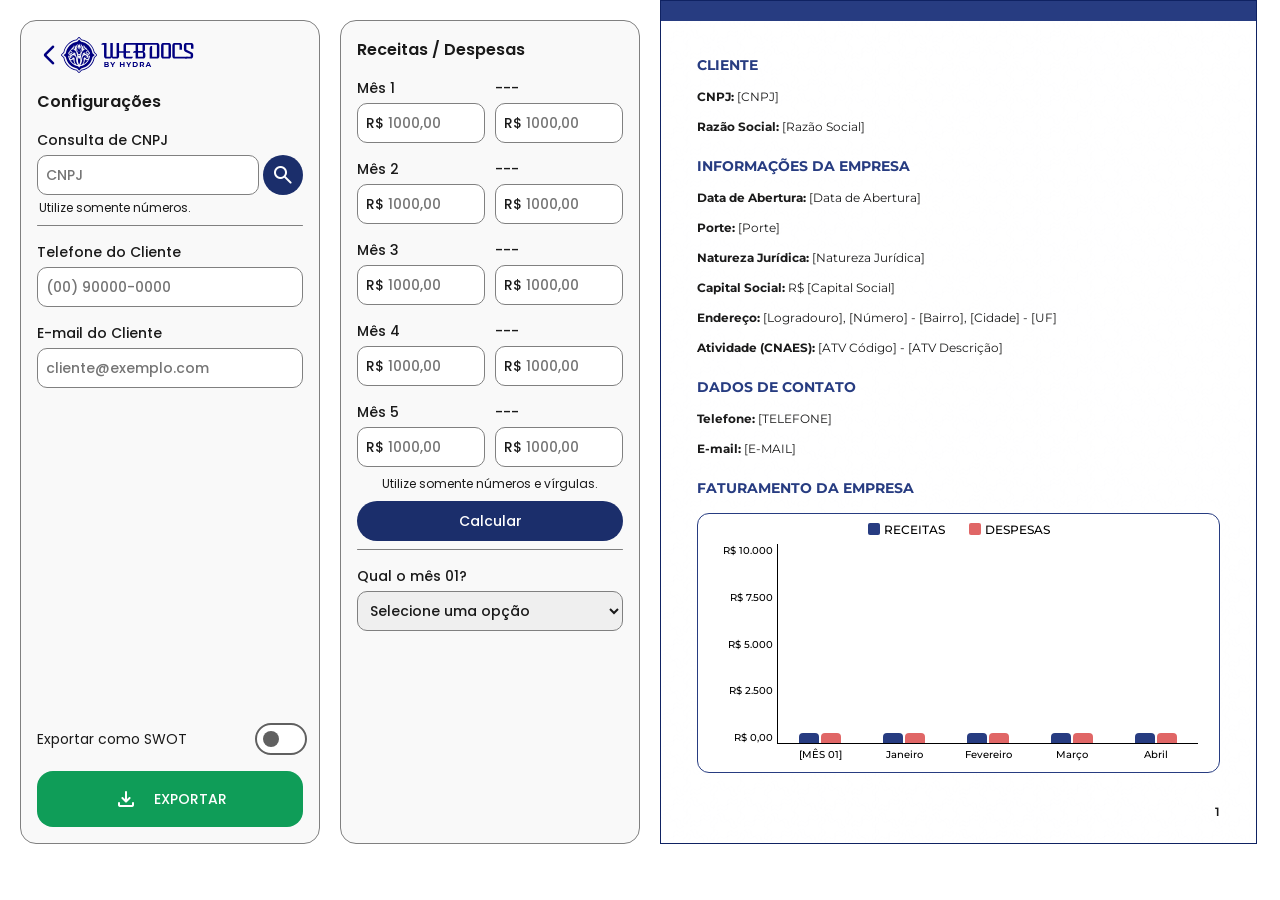
==== documento/eve/index.html @ 9deba3e3 "Initial commit" ====
<!DOCTYPE html>
<html>

<head>
    <meta charset="UTF-8">
    <meta name="viewport" content="width=device-width, initial-scale=1.0">
    <title>Assessoria - EVE</title>
    <link rel="icon" href="../../favicon.png">
    <link rel="stylesheet" href="../../estilos/config.css">
    <link rel="stylesheet" href="../../estilos/documento.css">
    <link rel="stylesheet" href="../../estilos/grafico.css">
    <link rel="stylesheet" href="../../estilos/exportar.css">
    <link rel="stylesheet" href="https://fonts.googleapis.com/css2?family=Material+Symbols+Rounded:opsz,wght,FILL,GRAD@24,400,0,0" />
</head>

<body>
    <div id="eve"></div>
    <div id="config">
        <header>
            <a href="../../">
                <span class="material-symbols-rounded" style="color: var(--hydra-royal);">arrow_back_ios_new</span>
                <img src="../../recursos/hydra/logo.svg" alt="LogoHydra" style="height: 36px;">
            </a>
        </header>
        <h1>Configurações</h1>
        <div class="item">
            <label for="i-cnpj">Consulta de CNPJ</label>
            <div id="pesquisar">
                <input type="text" placeholder="CNPJ" id="i-cnpj">
                <button class="fill" id="consultar">
                    <span class="material-symbols-rounded">search</span>
                </button>
            </div>
            <p class="info">Utilize somente números.</p>
            <iframe id="iframe"></iframe>
        </div>
        <div class="item" id="verificacao">
            <label for="i-code">Verificação da Consulta</label>
            <textarea placeholder="Copie o código exibido no campo preto e cole-o aqui." id="i-code"></textarea>
            <button class="outline com-icone" id="verificar">
                <span class="material-symbols-rounded">frame_inspect</span>
                <span>Verificar Dados</span>
            </button>
        </div>
        <div class="item" id="resultado">
            <label>Dados Verificados</label>
            <p>
                CNPJ: <span id="resultado-cnpj"></span>
                <br>
                Razão Social: <span id="resultado-rs"></span>
            </p>
            <button class="fill com-icone" id="preencher">
                <span class="material-symbols-rounded">edit_document</span>
                <span>Preencher Documento</span>
            </button>
        </div>
        <div class="divisoria"></div>
        <div class="item">
            <label for="i-telefone">Telefone do Cliente</label>
            <input type="tel" placeholder="(00) 90000-0000" id="i-telefone">
        </div>
        <div class="item">
            <label for="i-email">E-mail do Cliente</label>
            <input type="email" placeholder="cliente@exemplo.com" id="i-email">
        </div>
        <div id="exportar-swot">
            <span>Exportar como SWOT</span>
            <label class="material-switch">
                <input id="swot-switch" type="checkbox" class="switch-principal">
                <span class="material-slider round"></span>
            </label>
        </div>
        <button id="exportar">
            <span class="material-symbols-rounded">download</span>
            <span>EXPORTAR</span>
        </button>
    </div> 
    <div id="config2">
        <h1>Receitas / Despesas</h1>
        <div class="item-duplo">
            <div class="item">
                <label for="i-receita1">Mês 1</label>
                <span id="simbolo-real">R$</span>
                <input type="text" placeholder="1000,00" class="dinheiro" id="i-receita1">
            </div>
            <div class="item">
                <label for="i-despesa1">---</label>
                <span id="simbolo-real">R$</span>
                <input type="text" placeholder="1000,00" class="dinheiro" id="i-despesa1">
            </div>
            <div class="item">
                <label for="i-receita2">Mês 2</label>
                <span id="simbolo-real">R$</span>
                <input type="text" placeholder="1000,00" class="dinheiro" id="i-receita2">
            </div>
            <div class="item">
                <label for="i-despesa2">---</label>
                <span id="simbolo-real">R$</span>
                <input type="text" placeholder="1000,00" class="dinheiro" id="i-despesa2">
            </div>
            <div class="item">
                <label for="i-receita3">Mês 3</label>
                <span id="simbolo-real">R$</span>
                <input type="text" placeholder="1000,00" class="dinheiro" id="i-receita3">
            </div>
            <div class="item">
                <label for="i-despesa3">---</label>
                <span id="simbolo-real">R$</span>
                <input type="text" placeholder="1000,00" class="dinheiro" id="i-despesa3">
            </div>
            <div class="item">
                <label for="i-receita4">Mês 4</label>
                <span id="simbolo-real">R$</span>
                <input type="text" placeholder="1000,00" class="dinheiro" id="i-receita4">
            </div>
            <div class="item">
                <label for="i-despesa4">---</label>
                <span id="simbolo-real">R$</span>
                <input type="text" placeholder="1000,00" class="dinheiro" id="i-despesa4">
            </div>
            <div class="item">
                <label for="i-receita5">Mês 5</label>
                <span id="simbolo-real">R$</span>
                <input type="text" placeholder="1000,00" class="dinheiro" id="i-receita5">
            </div>
            <div class="item">
                <label for="i-despesa5">---</label>
                <span id="simbolo-real">R$</span>
                <input type="text" placeholder="1000,00" class="dinheiro" id="i-despesa5">
            </div>
        </div>
        <p class="info" style="margin-top: 8px; margin-left: 0px; text-align: center;">Utilize somente números e vírgulas.</p>
        <div class="item" style="margin-top: 8px;">
            <button class="fill" id="calcular">
                <span>Calcular</span>
            </button>
        </div>
        <div class="divisoria" id="calculo-div"></div>
        <div class="item" id="calculos-resultados">
            <label>Resultados</label>
            <p>
                Receita Total (Anual): <span>R$ <span id="receita-anual">[RECEITA ANUAL]</span></span>
                <br>
                Despesa Total (Anual): <span>R$ <span id="despesa-anual">[DESPESA ANUAL]</span></span>
                <br>
                Lucro Anual Estimado: <span>R$ <span id="lucro-anual">[LUCRO ANUAL]</span></span>
                <br>
                VPL: <span>R$ <span id="calculo-vpl">[VPL]</span></span>
            </p>
            <button class="fill com-icone" id="gerar-grafico">
                <span class="material-symbols-rounded">add_chart</span>
                <span>Gerar Gráfico</span>
            </button>
        </div>
        <div class="divisoria" id="calculo-div"></div>
        <div class="item">
            <label for="select-mes">Qual o mês 01?</label>
            <select id="select-mes">
                <option value="[MÊS 01]" disabled selected>Selecione uma opção</option>
                <option value="Janeiro">Janeiro</option>
                <option value="Fevereiro">Fevereiro</option>
                <option value="Março">Março</option>
                <option value="Abril">Abril</option>
                <option value="Maio">Maio</option>
                <option value="Junho">Junho</option>
                <option value="Julho">Julho</option>
                <option value="Agosto">Agosto</option>
                <option value="Setembro">Setembro</option>
                <option value="Outubro">Outubro</option>
                <option value="Novembro">Novembro</option>
                <option value="Dezembro">Dezembro</option>
            </select>
        </div>
    </div>
    
    <div id="documento">
        <div class="pagina" id="capa">
            <header>
                <img src="../../recursos/documentos/logo-assessoria.svg" alt="LogoAssessoria">
                <div id="assessoria-nome">
                    <h1>GARRA</h1>
                    <h2>ASSESSORIA</h2>
                </div>
            </header>
            <h3 id="titulo-documento">ESTUDO DE<br>VIABILIDADE<br>ECONÔMICA</h3>
            <footer>EMITIDO EM <span id="dia">[dd]</span> DE <span id="mes">[mm]</span> DE <span id="ano1">[aaaa]</span></footer>
        </div>
        <div class="pagina" id="pagina1">
            <header></header>
            <div class="pagina-conteudo">
                <section>
                    <h1>CLIENTE</h1>
                    <p>CNPJ: <span id="cnpj">[CNPJ]</span></p>
                    <p>Razão Social: <span id="razaosocial">[Razão Social]</span></p>
                </section>
                <section>
                    <h1>INFORMAÇÕES DA EMPRESA</h1>
                    <p>Data de Abertura: <span id="abertura">[Data de Abertura]</span></p>
                    <p>Porte: <span id="porte">[Porte]</span></p>
                    <p>Natureza Jurídica: <span id="naturezajuridica">[Natureza Jurídica]</span></p>
                    <p>Capital Social: <span>R$ <span id="capitalsocial">[Capital Social]</span></span></p>
                    <p>Endereço: <span><span id="logradouro">[Logradouro]</span>, <span id="numero">[Número]</span> - <span id="bairro">[Bairro]</span>, <span id="cidade">[Cidade]</span> - <span id="estado">[UF]</span></span></p>
                    <p>Atividade (CNAES): <span><span id="atv-code">[ATV Código]</span> - <span id="atv-descricao">[ATV Descrição]</span></span></p>
                </section>
                <section>
                    <h1>DADOS DE CONTATO</h1>
                    <p>Telefone: <span id="telefone">[TELEFONE]</span></p>
                    <p>E-mail: <span id="email">[E-MAIL]</span></p>
                </section>
                <section>
                    <h1>FATURAMENTO DA EMPRESA</h1>
                    <div id="grafico">
                        <div id="grafico-header">
                            <div class="header-legenda">
                                <div class="bloco-receita"></div>
                                <div class="legenda">RECEITAS</div>
                            </div>
                            <div class="header-legenda">
                                <div class="bloco-despesa"></div>
                                <div class="legenda">DESPESAS</div>
                            </div>
                        </div>
                        <div id="grafico-colunas">
                            <div id="grafico-valores">
                                <div class="gfc-valor" id="gfc-1">R$ 10.000</div>
                                <div class="gfc-valor" id="gfc-2">R$ 7.500</div>
                                <div class="gfc-valor" id="gfc-3">R$ 5.000</div>
                                <div class="gfc-valor" id="gfc-4">R$ 2.500</div>
                                <div class="gfc-valor">R$ 0,00</div>
                            </div>
                            <div class="gfc-coluna" id="coluna-mes1">
                                <div class="coluna-receita" id="receita1"></div>
                                <div class="coluna-despesa" id="despesa1"></div>
                            </div>
                            <div class="gfc-coluna" id="coluna-mes2">
                                <div class="coluna-receita" id="receita2"></div>
                                <div class="coluna-despesa" id="despesa2"></div>
                            </div>
                            <div class="gfc-coluna" id="coluna-mes3">
                                <div class="coluna-receita" id="receita3"></div>
                                <div class="coluna-despesa" id="despesa3"></div>
                            </div>
                            <div class="gfc-coluna" id="coluna-mes4">
                                <div class="coluna-receita" id="receita4"></div>
                                <div class="coluna-despesa" id="despesa4"></div>
                            </div>
                            <div class="gfc-coluna" id="coluna-mes5">
                                <div class="coluna-receita" id="receita5"></div>
                                <div class="coluna-despesa" id="despesa5"></div>
                            </div>
                        </div>
                        <div id="grafico-footer">
                            <div class="gfc-footer"></div>
                            <div class="gfc-footer" id="mes1">Janeiro</div>
                            <div class="gfc-footer" id="mes2">Fevereiro</div>
                            <div class="gfc-footer" id="mes3">Março</div>
                            <div class="gfc-footer" id="mes4">Abril</div>
                            <div class="gfc-footer" id="mes5">Maio</div>
                        </div>
                    </div>
                </section>
            </div>
            <footer>1</footer>
        </div>
        <div class="pagina" id="pagina2">
            <header></header>
            <div class="pagina-conteudo">
                <section>
                    <h1>ANÁLISE DE INDICADORES</h1>
                    <p>Valor Presente Líquido (VPL): <span>R$ <span id="vpl">[VPL]</span></span></p>
                    <p>Taxa Interna de Retorno (TIR): <span>3,00%</span></p>
                    <p>Payback (Retorno de Capital): <span>5,00%</span></p>
                </section>
                <div class="pagina-divisoria"></div>
                <section>
                    <h1>RESULTADOS GERAIS DO ESTUDO</h1>
                    <p>Status do VPL: <span>Positivo</span></p>
                    <p>Análise do TIR: <span>Maior que a taxa de desconto.</span></p>
                    <p>Resumo: <span>Os investimentos podem ser aprovados e concluídos com sucesso.</span></p>
                    <p>Análise Completa: <span id="analisecompleta"><br>
                        Com base na meticulosa análise realizada, destaco com satisfação que identificamos um Valor Presente Líquido (VPL) positivo, sinalizando claramente a viabilidade econômica do investimento em questão. Ao mesmo tempo, a Taxa Interna de Retorno (TIR) mantém-se consistentemente acima da taxa de desconto aplicada, reforçando a atratividade financeira deste empreendimento.
                        Esses indicadores favoráveis respaldam a conclusão de que a iniciativa de investir no desenvolvimento da empresa é não apenas sustentável, mas também promissora. A implementação iminente deste investimento tem o potencial não apenas de gerar retornos significativos, mas também de impulsionar consideravelmente o valor intrínseco da sua empresa.
                    </span></p>
                </section>
            </div>
            <footer>
                <div id="selo">
                    SELO DE<br>AUTENTICAÇÃO
                    <div id="selo-qr">
                        <div id="qr-logo">
                            <img src="../../recursos/documentos/qr-logo.svg" alt="Logo">
                        </div>
                        <img src="../../recursos/documentos/qr-code.svg" alt="QR Code">
                    </div>
                </div>
                2
            </footer>
        </div>
        <div class="pagina" id="contracapa">
            <header>
                <img src="../../recursos/documentos/logo-assessoria-branca.svg" alt="LogoAssessoria">
                <div id="assessoria-nomes">
                    <h1>GARRA</h1>
                    <h2>ASSESSORIA</h2>
                </div>
            </header>
            <footer>AGRADECEMOS A PREFERÊNCIA</footer>
        </div>
    </div>
    <script src="../../scripts/carregar.js"></script>
    <script src="../../scripts/hoje.js"></script>
    
    <script src="../../scripts/consulta/consulta.js"></script>
    <script src="../../scripts/consulta/verificar.js"></script>
    <script src="../../scripts/consulta/preencher.js"></script>

    <script src="../../scripts/eve/mes.js"></script>
    <script src="../../scripts/eve/calcular.js"></script>
    <script src="../../scripts/eve/gerar-grafico.js"></script>
    <script src="../../scripts/eve/swot.js"></script>

    <script src="../../scripts/eve/inputs.js"></script>
    <script src="../../scripts/telefone.js"></script>
    <script src="../../scripts/email.js"></script>

    <script src="../../scripts/titulo.js"></script>
    <script src="../../scripts/imprimir.js"></script>
</body>

</html>
---- estilos/config.css ----
/* CSS Document */

@charset "utf-8";

@import url('https://fonts.googleapis.com/css2?family=Poppins:ital,wght@0,100;0,200;0,300;0,400;0,500;0,600;0,700;0,800;0,900;1,100;1,200;1,300;1,400;1,500;1,600;1,700;1,800;1,900&display=swap');

@import url('https://fonts.googleapis.com/css2?family=Roboto+Mono:ital,wght@0,100..700;1,100..700&display=swap');

:root {
    --hydra-royal: #010080;
    --hydra-dark: #00002E;

    --m3-surface: #f9f9f9;
    --m3-on-surface: #1a1a1a;
    --m3-outline: grey;
}

/* Estilos de CONFIG */

a {
    display: flex;
    flex-direction: row;
    align-items: center;
    justify-content: start;

    text-decoration: none;
}

#config {
    margin: 20px 20px 0px 20px;
    width: 300px;
    box-sizing: border-box;
    padding: 16px 16px 88px 16px;

    background-color: var(--m3-surface);
    border: 1px solid var(--m3-outline);
    border-radius: 16px;

    display: block;

    position: relative;
}

#config header {
    margin-bottom: 16px;
    display: flex;
    align-items: center;
    justify-content: flex-start;
}

#config h1 {
    color: var(--m3-on-surface);
    font-family: 'Poppins';
    font-size: 16px;
    font-weight: 600;
    font-feature-settings: 'pnum' 1, 'lnum' 1;

    margin: 0px;
}

.divisoria {
    margin-top: 8px;

    width: auto;
    height: 1px;

    background-color: var(--m3-outline);
    border-radius: 1px;

    display: block;
}

/* Estilos de ITEM */

.item {
    margin-top: 16px;
    display: flex;
    flex-direction: column;
    gap: 4px;

    position: relative;
}

.item label {
    color: var(--m3-on-surface);
    font-family: 'Poppins';
    font-size: 14px;
    font-weight: 500;
    font-feature-settings: 'pnum' 1, 'lnum' 1;

    display: block;
    width: auto;
}

.item button {
    cursor: pointer;
    
    height: 40px;
    box-sizing: border-box;

    border-radius: 20px;

    display: inline-flex;
    align-items: center;
    align-content: center;
    justify-items: center;
    justify-content: center;

    font-family: 'Poppins';
    font-weight: 500;
    font-size: 14px;
}

#pesquisar {
    display: inline-flex;
    gap: 4px;
}

/* Estilos de INPUT E TEXTAREA*/

input {
    cursor: pointer;

    width: auto;
    height: 40px;
    box-sizing: border-box;
    padding-left: 8px;

    border: 1px solid var(--m3-outline);
    border-radius: 10px;

    color: var(--m3-on-surface);
    font-family: 'Poppins';
    font-weight: 500;
    font-size: 14px;

    overflow: hidden; /* esconde qualquer conteúdo que ultrapasse a largura */
    white-space: nowrap; /* faz com que o texto não quebre para a próxima linha */
    text-overflow: ellipsis; /* adiciona "..." para indicar que o texto foi truncado */
}

input#i-cnpj {
    width: 222px;
}

.info {
    margin: 0px 0px 0px 2px;

    color: var(--m3-on-surface);
    font-family: 'Poppins';
    font-weight: normal;
    font-size: 12px;
}

textarea {
    box-sizing: border-box;
    width: 266px;
    height: 50px;

    min-width: 266px;
    max-width: 266px;
    min-height: 50px;

    padding: 4px 8px;

    border: 1px solid var(--m3-outline);
    border-radius: 10px;

    color: var(--m3-on-surface);
    font-family: 'Roboto Mono';
    font-weight: normal;
    font-size: 12px;
}

/* Estilos de BOTÃO */

.fill {
    background-color: var(--cor-2);
    border: none;

    color: white;
}

.fill:hover {
    background-color: var(--cor-1);
}

.outline {
    background-color: var(--m3-surface);
    border: 1px solid var(--m3-outline);
    
    color: var(--cor-2);
}

.outline:hover {
    color: var(--cor-1);

    font-weight: 600;
}

.com-icone {
    gap: 8px;
}

button#consultar {
    width: 40px;
}

/* Estilos de IFRAME */

iframe {
    display: block;
    border: none;
    border-radius: 8px;
    height: 70px;
}

/* Estilos de RESULTADO */

#resultado {
    color: var(--m3-on-surface);
    font-family: 'Poppins';
    font-weight: normal;
    font-size: 12px;
}

#resultado p {
    margin: 0;
}

#resultado button {
    margin-top: 4px;
}

/* Estilos de VALOR */

#simbolo-real {
    position: absolute;
    margin-top: 35px;
    margin-left: 9px;
    margin-bottom: 0px;

    color: var(--m3-on-surface);
    font-family: 'Poppins';
    font-weight: 500;
    font-size: 14px;
}

input.dinheiro {
    padding-left: 30px;
}

.item-duplo {
    display: grid;
    grid-template-columns: 128px 128px;

    width: auto;
    column-gap: 10px;
}

#config2 {
    margin: 20px 20px 0px 0px;
    width: 300px;
    box-sizing: border-box;
    padding: 16px 16px 88px 16px;

    background-color: var(--m3-surface);
    border: 1px solid var(--m3-outline);
    border-radius: 16px;

    display: block;

    position: relative;
}

#config2 header {
    margin-bottom: 16px;
    display: flex;
    align-items: center;
    justify-content: flex-start;
}

#config2 h1 {
    color: var(--m3-on-surface);
    font-family: 'Poppins';
    font-size: 16px;
    font-weight: 600;
    font-feature-settings: 'pnum' 1, 'lnum' 1;

    margin: 0px;
}

select {
    width: auto;
    height: 40px;
    box-sizing: border-box;
    padding-left: 8px;

    border: 1px solid var(--m3-outline);
    border-radius: 10px;

    color: var(--m3-on-surface);
    font-family: 'Poppins';
    font-weight: 500;
    font-size: 14px;

    cursor: pointer;
}

#calculos-resultados {
    color: var(--m3-on-surface);
    font-family: 'Poppins';
    font-weight: normal;
    font-size: 12px;
}

#calculos-resultados p {
    margin: 0;
}

#calculos-resultados span {
    font-weight: 500;
}

#calculos-resultados button {
    margin-top: 4px;
}
---- estilos/documento.css ----
/* CSS Document */

@charset "utf-8";

@import url('https://fonts.googleapis.com/css2?family=Montserrat:ital,wght@0,100..900;1,100..900&display=swap');

:root {
    --cor-1: #273C81;
    --cor-2: #1B2E6B;
    --cor-3: #0F2262;
    --cor-4: rgba(39, 60, 129, 0.1);
}

body {
    width: 100%;
    height: 100%;
    margin: 0;

    display: flex;
    flex-direction: row;
}

#orcamento {
    width: 0px;
    height: 0px;
}

#eve {
    width: 0px;
    height: 0px;
}

#documento {
    display: flex;
    flex-direction: column;
    gap: 10px;
    scale: 1.0;
    justify-self: start;
}

.pagina {
    width: 595px;
    height: 842px;

    background-image: url(../recursos/documentos/marca-dagua.svg);
	background-size: cover;
    border: 1px solid var(--cor-3);

    display: flex;
    flex-direction: column;
    position: relative;
}

#capa {
    align-items: center;
    justify-content: center;
}

#capa header {
    position: absolute;
    top: 0;

    margin-top: 48px;

    display: flex;
    flex-direction: row;

    align-items: center;
    justify-content: center;
}

#capa h1 {
    margin: 0;

    color: var(--cor-2);
    font-family: 'Montserrat';
    font-weight: 800;
    font-size: 28px;
    text-transform: uppercase;
    letter-spacing: 1.40px;
    font-feature-settings: 'pnum' 1, 'lnum' 1;
}

#capa h2 {
    margin: 0;

    color: var(--cor-2);
    font-family: 'Montserrat';
    font-weight: 300;
    font-size: 14px;
    text-transform: uppercase;
    letter-spacing: 2.80px;
    font-feature-settings: 'pnum' 1, 'lnum' 1;
}

#assessoria-nomes {
    display: flex;
    flex-direction: column;
    gap: 0px;
}

#capa h3 {
    margin: 0;

    color: var(--cor-2);
    font-family: 'Montserrat';
    font-weight: 800;
    font-size: 48px;
    word-wrap: break-word;
    text-align: center;
    font-feature-settings: 'pnum' 1, 'lnum' 1;
}

#capa footer {
    position: absolute;
    bottom: 0;
    
    width: 100%;
    height: 64px;

    align-content: center;

    background-color: var(--cor-1);

    color: white;
    font-family: 'Montserrat';
    font-weight: 600;
    font-size: 12px;
    text-align: center;
    font-feature-settings: 'pnum' 1, 'lnum' 1;
}

#pagina1 header {
    height: 20px;

    background-color: var(--cor-1);

    margin-bottom: 36px;
}

#pagina2 header {
    height: 20px;

    background-color: var(--cor-1);

    margin-bottom: 36px;
}

.pagina-conteudo {
    padding-left: 36px;
    padding-right: 36px;

    display: flex;
    flex-direction: column;

    gap: 24px;
}

.pagina-conteudo section {
    display: flex;
    flex-direction: column;
    gap: 16px;
}

.pagina-conteudo h1 {
    margin: 0;

    color: var(--cor-1);
    font-family: 'Montserrat';
    font-weight: bold;
    font-size: 14px;

    line-height: 17px;
    font-feature-settings: 'pnum' 1, 'lnum' 1;
}

.pagina-conteudo p {
    margin: 0;

    color: var(--m3-on-surface);
    font-family: 'Montserrat';
    font-weight: bold;
    font-size: 12px;

    text-align: justify;

    line-height: 14px;
    font-feature-settings: 'pnum' 1, 'lnum' 1;

    overflow: hidden; /* esconde qualquer conteúdo que ultrapasse a largura */
    white-space: nowrap; /* faz com que o texto não quebre para a próxima linha */
    text-overflow: ellipsis; /* adiciona "..." para indicar que o texto foi truncado */
}

.pagina-conteudo span {
    font-weight: normal;

    line-height: 14px;
    font-feature-settings: 'pnum' 1, 'lnum' 1;
}

.pagina-divisoria {
    width: 595px;
    height: 4px;
    background-color: var(--cor-2);

    margin-left: -36px;
}

.pagina-conteudo h2 {
    margin: 0;

    color: var(--m3-on-surface);
    font-family: 'Montserrat';
    font-weight: normal;
    font-size: 36px;

    line-height: 44px;
    font-feature-settings: 'pnum' 1, 'lnum' 1;
}

.pagina-conteudo h3 {
    margin: 0;

    color: var(--m3-on-surface);
    font-family: 'Montserrat';
    font-weight: 600;
    font-size: 36px;

    line-height: 44px;
    font-feature-settings: 'pnum' 1, 'lnum' 1;
}

span#total {
    font-weight: 600;
    font-feature-settings: 'pnum' 1, 'lnum' 1;
}

.formas-pagamento {
    height: 44px;

    background-color: var(--cor-4);
    border-radius: 4px;

    display: inline-flex;
    align-items: center;
    justify-content: center;
}

.opcoes {
    display: inline-flex;
    align-items: center;
    justify-content: space-around;
}

.opcao {
    display: inline-flex;
    align-items: center;
    gap: 10px;
}

.opcao span {
    line-height: 24px;
    color: var(--cor-1);
}

.opcao p {
    margin: 0;

    color: var(--m3-on-surface);
    font-family: 'Montserrat';
    font-weight: bold;
    font-size: 13px;
    line-height: 16px;
    letter-spacing: 0.78px;
    font-feature-settings: 'pnum' 1, 'lnum' 1;
}

span#pag-texto {
    display: flex;

    text-align: justify;

    width: 523px;

    white-space: normal;

    line-height: 18px;
}

#pagina1 {
    position: relative;
}

#pagina2 {
    position: relative;
}

#pagina1 footer{
    position: absolute;
    bottom: 24px;
    right: 36px;

    color: var(--m3-on-surface);
    font-family: 'Montserrat';
    font-weight: 600;
    font-size: 12px;
    line-height: 15px;
    text-align: right;
    font-feature-settings: 'pnum' 1, 'lnum' 1;
}

footer#footer-dmpl{
    width: 523px;
    position: absolute;
    bottom: 24px;
    right: 36px;

    color: var(--m3-on-surface);
    font-family: 'Montserrat';
    font-weight: 600;
    font-size: 12px;
    line-height: 15px;
    text-align: right;
    font-feature-settings: 'pnum' 1, 'lnum' 1;

    display: inline-flex;
    align-items: flex-end;
    justify-content: space-between;
}

#pagina2 footer{
    width: 523px;
    position: absolute;
    bottom: 24px;
    right: 36px;

    color: var(--m3-on-surface);
    font-family: 'Montserrat';
    font-weight: 600;
    font-size: 12px;
    line-height: 15px;
    text-align: right;
    font-feature-settings: 'pnum' 1, 'lnum' 1;

    display: inline-flex;
    align-items: flex-end;
    justify-content: space-between;
}

p#tratamento-dados {
    font-size: 14px;
    line-height: 21px;
    text-align: justify;

    white-space: normal;
}

#contracapa {
    align-items: center;
    justify-content: center;
    background-color: var(--cor-2);
}

#contracapa header {
    align-self: center;

    display: flex;
    flex-direction: row;

    align-items: center;
    justify-content: center;
}

#contracapa h1 {
    margin: 0;

    color: white;
    font-family: 'Montserrat';
    font-weight: 800;
    font-size: 28px;
    text-transform: uppercase;
    letter-spacing: 1.40px;
    font-feature-settings: 'pnum' 1, 'lnum' 1;
}

#contracapa h2 {
    margin: 0;

    color: white;
    font-family: 'Montserrat';
    font-weight: 300;
    font-size: 14px;
    text-transform: uppercase;
    letter-spacing: 2.80px;
    font-feature-settings: 'pnum' 1, 'lnum' 1;
}

#contracapa h3 {
    margin: 0;

    color: white;
    font-family: 'Montserrat';
    font-weight: 800;
    font-size: 48px;
    word-wrap: break-word;
    text-align: center;
    font-feature-settings: 'pnum' 1, 'lnum' 1;
}

#contracapa footer {
    position: absolute;
    bottom: 0;
    
    width: 100%;
    height: 64px;

    align-content: center;

    background-color: white;

    color: var(--cor-3);
    font-family: 'Montserrat';
    font-weight: 600;
    font-size: 12px;
    text-align: center;
    font-feature-settings: 'pnum' 1, 'lnum' 1;
}

#analisecompleta {
    white-space: normal;
    word-wrap: break-word;
    line-height: 17px;
}

#selo {
    width: 230px;
    height: 88px;
    box-sizing: border-box;

    padding: 8px 8px 8px 16px;
    background-color: var(--cor-1);
    border-radius: 4px;

    display: inline-flex;
    align-items: center;
    justify-content: space-between;

    color: white;
    font-family: 'Montserrat';
    font-weight: bold;
    font-size: 14px;
    text-align: left;
    line-height: 17px;
}

#selo-qr {
    display: flex;
    justify-content: center;
    width: 68px;
    height: 68px;
    box-sizing: content-box;
    padding: 2px;
    background-color: white;
    border: 1px solid black;
    border-radius: 4px;
    position: relative;
}

#qr-logo {
    position: absolute;
    align-self: center;

    width: 12px;
    height: 12px;
    box-sizing: content-box;

    padding: 3px 3px 3px 3px;
    background-color: var(--cor-1);
    border: 1px solid white;
    border-radius: 10px;

    display: flex;
    align-items: center;
    justify-content: center;
}
---- estilos/grafico.css ----
/* CSS Document */

@charset "utf-8";

:root {
    --despesas: #e06666;
}

#grafico {
    width: 523px;
    height: 260px;
    background-color: white;
    border-radius: 12px;
    border: 1px solid var(--cor-1);
    box-sizing: border-box;
}

#grafico-bv {
    width: 523px;
    height: 260px;
    background-color: white;
    border-radius: 12px;
    border: 1px solid var(--cor-1);
    box-sizing: border-box;

    padding-top: 24px;
}

#grafico-header {
    height: 30px;
    display: flex;
    flex-direction: row;
    gap: 24px;
    justify-content: center;
    align-items: center;
}

#grafico-colunas {
    width: 523px;
    height: 200px;
    display: grid;
    grid-template-columns: 80px 84px 84px 84px 84px 84px;
}

#bv-colunas {
    width: 523px;
    height: 200px;
    display: grid;
    grid-template-columns: 80px 140px 140px 140px;
}

#grafico-valores {
    box-sizing: border-box;
    border-right: 1px solid black;
    display: flex;
    flex-direction: column;
    justify-content: space-between;
}

#grafico-footer {
    height: 30px;
    display: grid;
    grid-template-columns: 80px 84px 84px 84px 84px 84px;
}

#bv-footer {
    height: 30px;
    display: grid;
    grid-template-columns: 80px 140px 140px 140px;
}

.gfc-valor {
    color: black;
    font-family: 'Montserrat';
    font-weight: 500;
    font-size: 10px;
    text-align: right;
    margin-right: 4px;
}

.gfc-footer {
    color: black;
    font-family: 'Montserrat';
    font-weight: 500;
    font-size: 10px;
    text-align: center;
    margin-top: 4px;
}

.gfc-coluna {
    border-bottom: 1px solid black;
    display: flex;
    flex-direction: row;
    box-sizing: border-box;
    align-items: end;
    justify-content: center;
    gap: 2px;
}

.coluna-receita {
    background-color: var(--cor-1);
    width: 20px;
    height: 10px;
    border-radius: 4px 4px 0px 0px;
}

.coluna-receita-bv {
    background-color: var(--cor-1);
    width: 70px;
    height: 10px;
    border-radius: 4px 4px 0px 0px;
}

.coluna-despesa {
    background-color: var(--despesas);
    width: 20px;
    height: 10px;
    border-radius: 4px 4px 0px 0px;
}

.header-legenda {
    display: flex;
    flex-direction: row;
    align-items: center;
    gap: 4px;
}

.bloco-receita {
    height: 12px;
    width: 12px;
    display: block;
    border-radius: 2px;
    background-color: var(--cor-1);
}

.bloco-despesa {
    height: 12px;
    width: 12px;
    display: block;
    border-radius: 2px;
    background-color: var(--despesas);
}

.legenda {
    color: black;
    font-family: 'Montserrat';
    font-weight: 500;
    font-size: 12px;
}
---- estilos/exportar.css ----
/* CSS Document */

@charset "utf-8";

@import url('https://fonts.googleapis.com/css2?family=Poppins:ital,wght@0,100;0,200;0,300;0,400;0,500;0,600;0,700;0,800;0,900;1,100;1,200;1,300;1,400;1,500;1,600;1,700;1,800;1,900&display=swap');

:root {
    --g-verde: #0F9D58;
}

button#exportar {
    cursor: pointer;

    position: absolute;
    left: 16px;
    right: 16px;
    bottom: 16px;

    height: 56px;
    box-sizing: border-box;

    display: inline-flex;
    align-items: center;
    justify-content: center;
    gap: 16px;

    background-color: var(--g-verde);
    border: none;
    border-radius: 16px;

    color: white;
    font-family: 'Poppins';
    font-weight: 500;
    font-size: 14px;
}

#exportar-swot {
    position: absolute;
    bottom: 88px;

    color: var(--m3-on-surface);
    font-family: 'Poppins';
    font-size: 14px;
    font-weight: 400;
    font-feature-settings: 'pnum' 1, 'lnum' 1;

    display: flex;
    flex-direction: row;
    justify-content: space-between;
    align-items: center;
    gap: 68px;
    
}

.material-switch {
    position: relative;
    display: inline-block;
    width: 40px; /* Largura do switch */
    height: 24px; /* Altura do switch */
    padding-left: 8px;
    padding-right: 4px;
    padding-top: 4px;
    padding-bottom: 4px;
}

.material-switch input {
    display: none;
}

.material-slider {
    position: absolute;
    cursor: pointer;
    top: 0;
    left: 0;
    right: 0;
    bottom: 0;
    background-color: #fff; /* Cor de fundo inicial */
    border: 2px solid #606060; /* Borda */
    border-radius: 16px;
}

.material-slider:before {
    position: absolute;
    content: "";
    height: 16px; /* Altura do pseudo-elemento */
    width: 16px; /* Largura do pseudo-elemento */
    background-color: #606060; /* Cor do pseudo-elemento */
    border-radius: 8px; /* Arredondamento do pseudo-elemento */
    top: 6px;
    left: 6px;
}

input:checked + .material-slider {
    background-color: #4CAF50; /* Cor de fundo quando ativado */
    border: none; /* Sem borda quando ativado */
}

input:checked + .material-slider:before {
    transform: translateX(16px); /* Mover para a direita */
    width: 24px; /* Largura do pseudo-elemento quando ativado */
    height: 24px; /* Altura do pseudo-elemento quando ativado */
    background-color: #fff; /* Cor do pseudo-elemento quando ativado */
    border-radius: 12px;
    left: 8px;
    top: 4px;
}
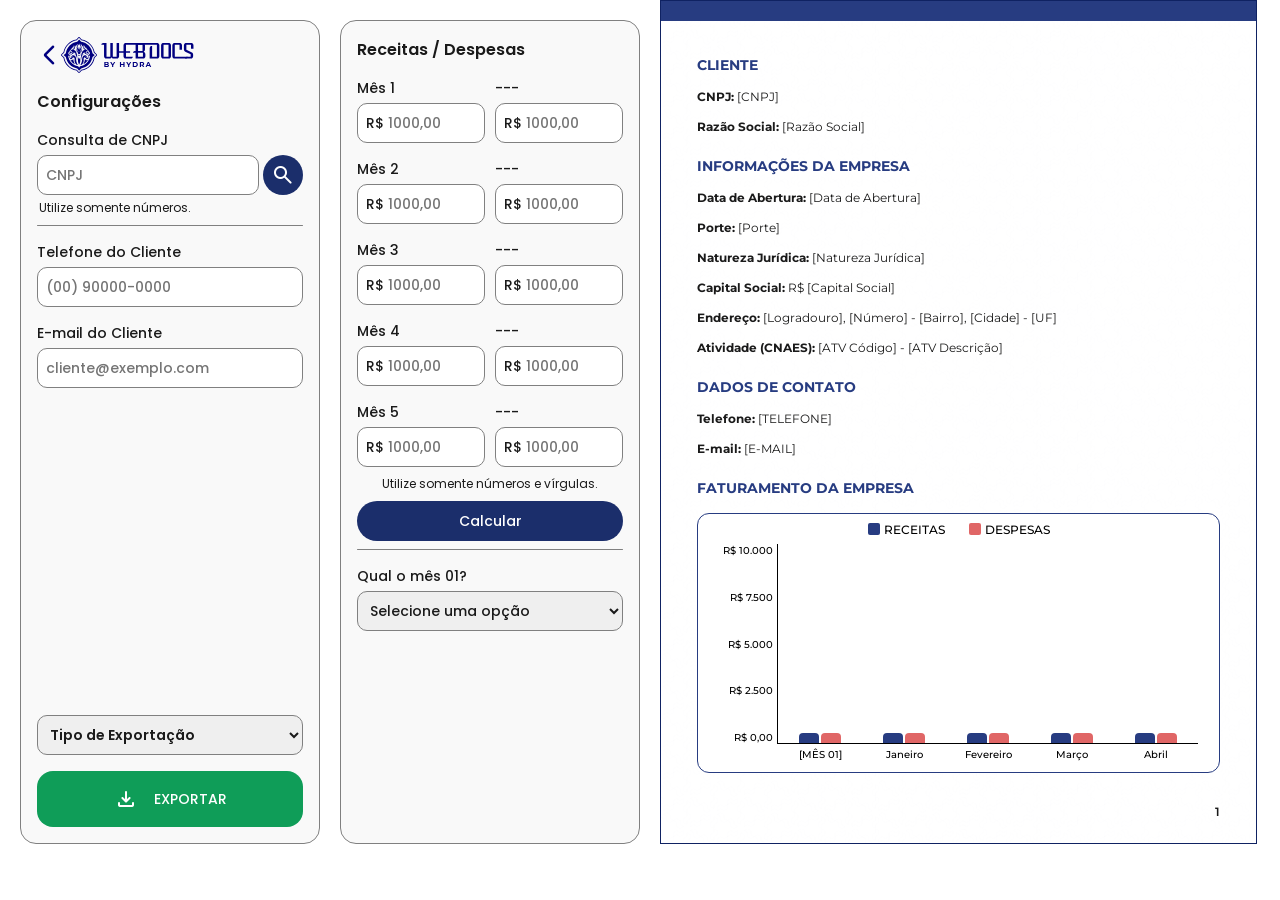
==== commit 502d44fc: "Configurável ETVE" ====
--- a/documento/eve/index.html
+++ b/documento/eve/index.html
@@ -4,7 +4,7 @@
 <head>
     <meta charset="UTF-8">
     <meta name="viewport" content="width=device-width, initial-scale=1.0">
-    <title>Assessoria - EVE</title>
+    <title>Assessoria - ETVE</title>
     <link rel="icon" href="../../favicon.png">
     <link rel="stylesheet" href="../../estilos/config.css">
     <link rel="stylesheet" href="../../estilos/documento.css">
@@ -63,13 +63,12 @@
             <label for="i-email">E-mail do Cliente</label>
             <input type="email" placeholder="cliente@exemplo.com" id="i-email">
         </div>
-        <div id="exportar-swot">
-            <span>Exportar como SWOT</span>
-            <label class="material-switch">
-                <input id="swot-switch" type="checkbox" class="switch-principal">
-                <span class="material-slider round"></span>
-            </label>
-        </div>
+        <select id="select-exportar">
+            <option value="[TIPO]" disabled="" selected="">Tipo de Exportação</option>
+            <option value="EVE">Exportar como EVE</option>
+            <option value="ETVE">Exportar como ETVE</option>
+            <option value="SWOT">Exportar como SWOT</option>
+        </select>
         <button id="exportar">
             <span class="material-symbols-rounded">download</span>
             <span>EXPORTAR</span>
@@ -182,7 +181,7 @@
                     <h2>ASSESSORIA</h2>
                 </div>
             </header>
-            <h3 id="titulo-documento">ESTUDO DE<br>VIABILIDADE<br>ECONÔMICA</h3>
+            <h3 id="titulo-documento">ESTUDO<br>TÉCNICO DE<br>VIABILIDADE<br>ECONÔMICA</h3>
             <footer>EMITIDO EM <span id="dia">[dd]</span> DE <span id="mes">[mm]</span> DE <span id="ano1">[aaaa]</span></footer>
         </div>
         <div class="pagina" id="pagina1">
--- a/estilos/exportar.css
+++ b/estilos/exportar.css
@@ -52,6 +52,24 @@
     
 }
 
+#select-exportar {
+    position: absolute;
+    bottom: 88px;
+
+    color: var(--m3-on-surface);
+    font-family: 'Poppins';
+    font-size: 14px;
+    font-weight: 600;
+    font-feature-settings: 'pnum' 1, 'lnum' 1;
+
+    display: flex;
+    flex-direction: row;
+    justify-content: space-between;
+    align-items: center;
+    gap: 68px;
+    width: 266px;
+}
+
 .material-switch {
     position: relative;
     display: inline-block;
